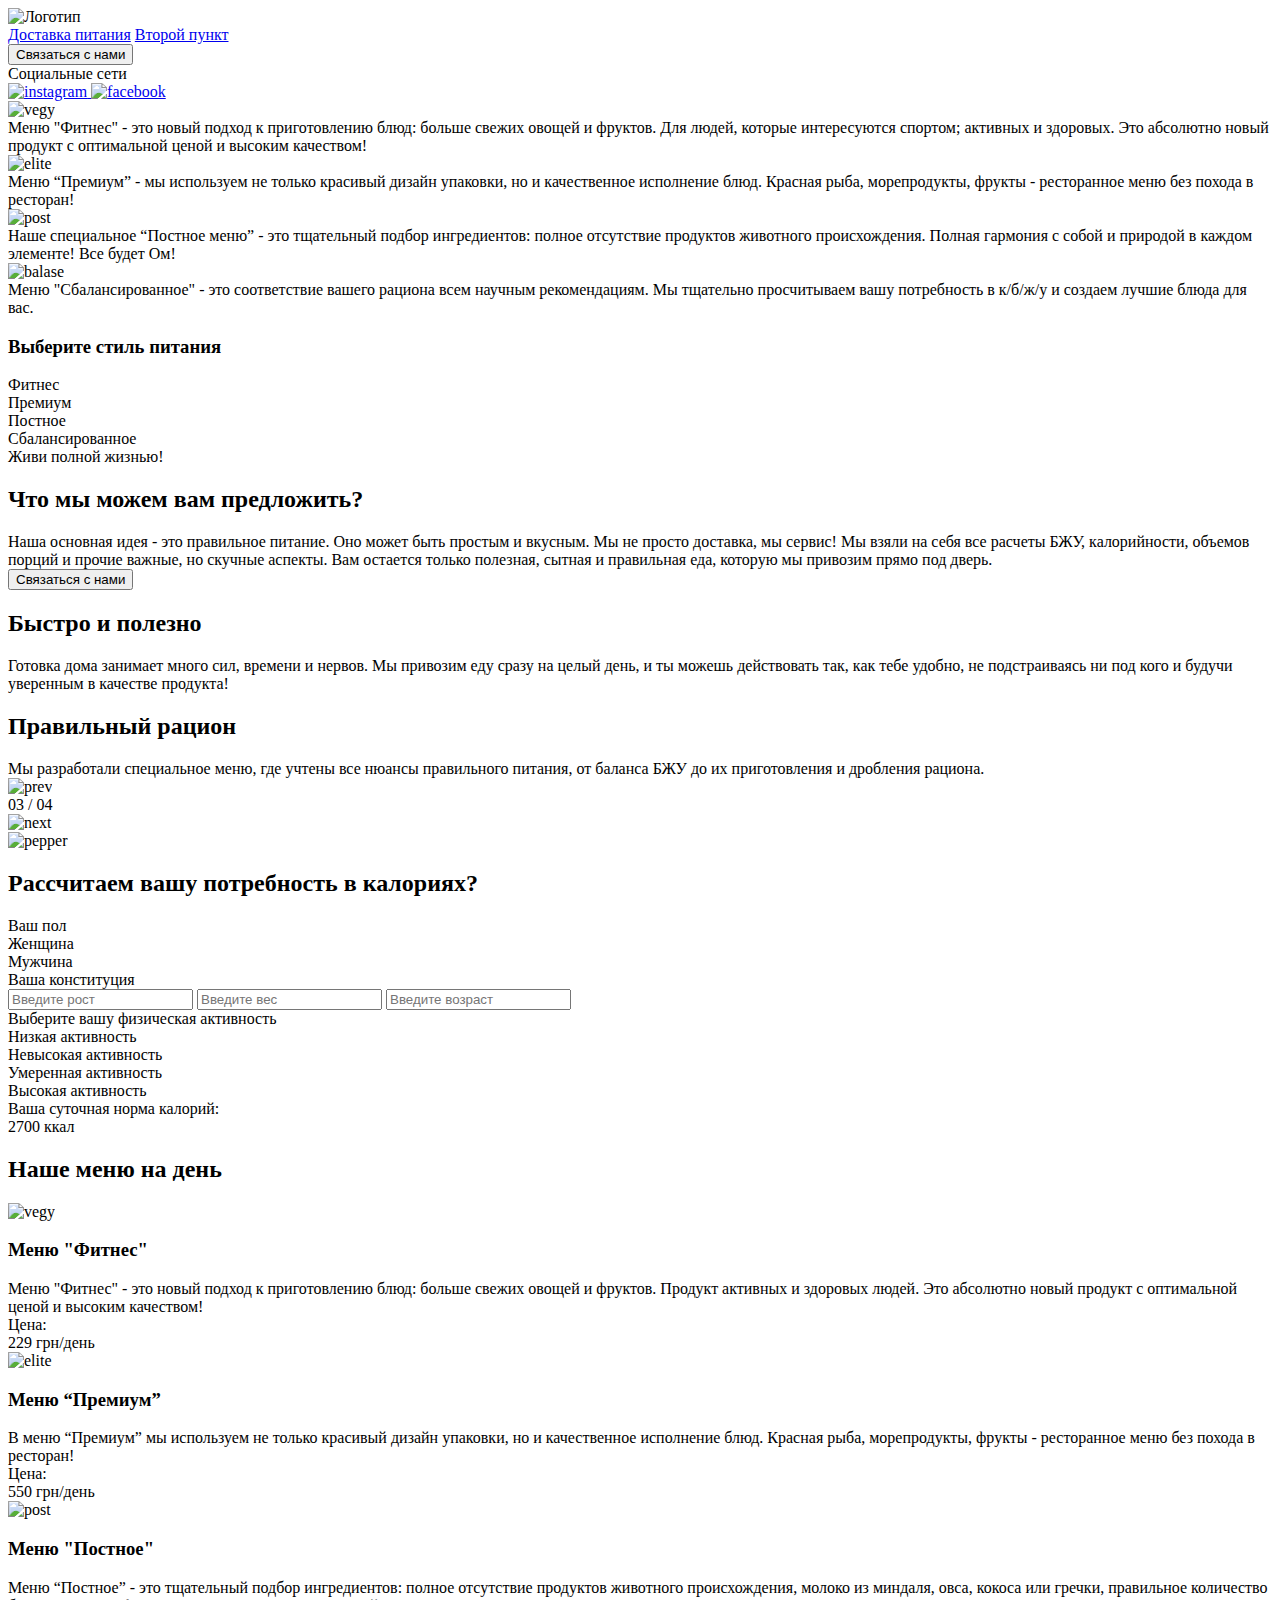
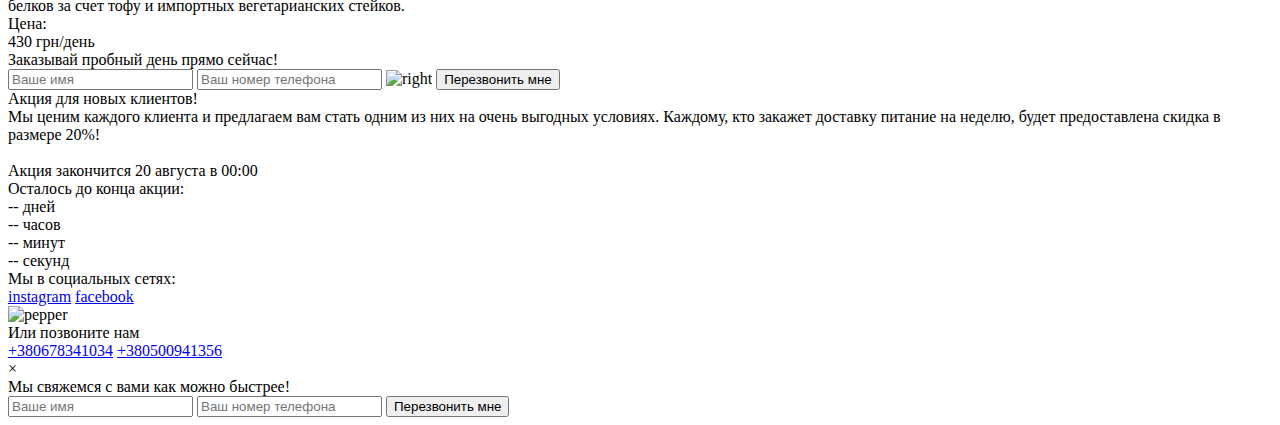
==== food/index.html @ 0ce03bf7 "added timer" ====
<!DOCTYPE html>
<html lang="en">

<head>
    <meta charset="UTF-8">
    <meta name="viewport" content="width=device-width, initial-scale=1.0">
    <title>Food</title>
    <link rel="stylesheet" href="css/style.css">
    <link rel="shortcut icon" href="./icons/veg.svg" type="image/x-icon">
</head>

<body>
    <header class="header">
        <div class="header__left-block">
            <div class="header__logo">
                <img src="icons/logo.svg" alt="Логотип">
            </div>
            <nav class="header__links">
                <a href="#" class="header__link">Доставка питания</a>
                <a href="#" class="header__link">Второй пункт</a>
            </nav>
        </div>
        <div class="header__right-block">
            <button class="btn btn_white">Связаться с нами</button>
        </div>
    </header>
    <div class="sidepanel">
        <div class="sidepanel__text"><span>Социальные сети</span></div>
        <div class="sidepanel__divider"></div>
        <a href="#" class="sidepanel__icon">
            <img src="icons/instagram.svg" alt="instagram">
        </a>
        <a href="#" class="sidepanel__icon">
            <img src="icons/facebook.svg" alt="facebook">
        </a>
    </div>

    <div class="preview">
        <div class="bgc_blue"></div>
        <div class="container">
            <div class="tabcontainer">
                <div class="tabcontent">
                    <img src="img/tabs/vegy.jpg" alt="vegy">
                    <div class="tabcontent__descr">
                        Меню "Фитнес" - это новый подход к приготовлению блюд: больше свежих овощей и фруктов. Для
                        людей, которые интересуются спортом; активных и здоровых. Это абсолютно новый продукт с
                        оптимальной ценой и высоким качеством!
                    </div>
                </div>
                <div class="tabcontent">
                    <img src="img/tabs/elite.jpg" alt="elite">
                    <div class="tabcontent__descr">
                        Меню “Премиум” - мы используем не только красивый дизайн упаковки, но и качественное исполнение
                        блюд. Красная рыба, морепродукты, фрукты - ресторанное меню без похода в ресторан!
                    </div>
                </div>
                <div class="tabcontent">
                    <img src="img/tabs/post.jpg" alt="post">
                    <div class="tabcontent__descr">
                        Наше специальное “Постное меню” - это тщательный подбор ингредиентов: полное отсутствие
                        продуктов животного происхождения. Полная гармония с собой и природой в каждом элементе! Все
                        будет Ом!
                    </div>
                </div>
                <div class="tabcontent">
                    <img src="img/tabs/hamburger.jpg" alt="balase">
                    <div class="tabcontent__descr">
                        Меню "Сбалансированное" - это соответствие вашего рациона всем научным рекомендациям. Мы
                        тщательно просчитываем вашу потребность в к/б/ж/у и создаем лучшие блюда для вас.
                    </div>
                </div>
                <div class="tabheader">
                    <h3>Выберите стиль питания</h3>
                    <div class="tabheader__items">
                        <div class="tabheader__item tabheader__item_active">Фитнес</div>
                        <div class="tabheader__item">Премиум</div>
                        <div class="tabheader__item">Постное</div>
                        <div class="tabheader__item">Сбалансированное</div>
                    </div>
                </div>
            </div>
            <div class="preview__life">Живи полной жизнью!</div>
        </div>
    </div>

    <div class="divider"></div>

    <div class="offer">
        <div class="bgc_y"></div>
        <div class="container">
            <div class="offer__text">
                <h2 class="title">Что мы можем вам предложить?</h2>
                <div class="offer__descr">
                    Наша основная идея - это правильное питание. Оно может быть простым и вкусным. Мы не просто
                    доставка, мы сервис! Мы взяли на себя все расчеты БЖУ, калорийности, объемов порций и прочие важные,
                    но скучные аспекты. Вам остается только полезная, сытная и правильная еда, которую мы привозим прямо
                    под дверь.
                </div>
            </div>
            <div class="offer__action">
                <button class="btn btn_dark">Связаться с нами</button>
            </div>
        </div>
        <div class="container">
            <div class="offer__advantages">
                <h2>Быстро и полезно</h2>
                <div class="offer__advantages-text">
                    Готовка дома занимает много сил, времени и нервов. Мы привозим еду сразу на целый день, и ты можешь
                    действовать так, как тебе удобно, не подстраиваясь ни под кого и будучи уверенным в качестве
                    продукта!
                </div>
                <h2>Правильный рацион</h2>
                <div class="offer__advantages-text">
                    Мы разработали специальное меню, где учтены все нюансы правильного питания, от баланса БЖУ до их
                    приготовления и дробления рациона.
                </div>
            </div>
            <div class="offer__slider">
                <div class="offer__slider-counter">
                    <div class="offer__slider-prev">
                        <img src="icons/left.svg" alt="prev">
                    </div>
                    <span id="current">03</span>
                    /
                    <span id="total">04</span>
                    <div class="offer__slider-next">
                        <img src="icons/right.svg" alt="next">
                    </div>
                </div>
                <div class="offer__slider-wrapper">
                    <div class="offer__slide">
                        <img src="img/slider/pepper.jpg" alt="pepper">
                    </div>
                    <!-- <div class="offer__slide">
                        <img src="img/slider/food-12.jpg" alt="food">
                    </div>
                    <div class="offer__slide">
                        <img src="img/slider/olive-oil.jpg" alt="oil">
                    </div>
                    <div class="offer__slide">
                        <img src="img/slider/paprika.jpg" alt="paprika">
                    </div> -->
                </div>
            </div>
        </div>
    </div>

    <div class="divider"></div>

    <div class="calculating">
        <div class="container">
            <h2 class="title">Рассчитаем вашу потребность в калориях?
            </h2>
            <div class="calculating__field">
                <div class="calculating__subtitle">
                    Ваш пол
                </div>
                <div class="calculating__choose" id="gender">
                    <div class="calculating__choose-item calculating__choose-item_active">Женщина</div>
                    <div class="calculating__choose-item">Мужчина</div>
                </div>

                <div class="calculating__subtitle">
                    Ваша конституция
                </div>
                <div class="calculating__choose calculating__choose_medium">
                    <input type="text" id="height" placeholder="Введите рост" class="calculating__choose-item">
                    <input type="text" id="weight" placeholder="Введите вес" class="calculating__choose-item">
                    <input type="text" id="age" placeholder="Введите возраст" class="calculating__choose-item">
                </div>

                <div class="calculating__subtitle">
                    Выберите вашу физическая активность
                </div>
                <div class="calculating__choose calculating__choose_big">
                    <div id="low" class="calculating__choose-item">Низкая активность </div>
                    <div id="small" class="calculating__choose-item calculating__choose-item_active">Невысокая
                        активность</div>
                    <div id="medium" class="calculating__choose-item">Умеренная активность</div>
                    <div id="high" class="calculating__choose-item">Высокая активность</div>
                </div>

                <div class="calculating__divider"></div>

                <div class="calculating__total">
                    <div class="calculating__subtitle">
                        Ваша суточная норма калорий:
                    </div>
                    <div class="calculating__result">
                        <span>2700</span> ккал
                    </div>
                </div>
            </div>
        </div>
    </div>

    <div class="divider"></div>

    <div class="menu">
        <h2 class="title">Наше меню на день</h2>

        <div class="menu__field">
            <div class="container">
                <div class="menu__item">
                    <img src="img/tabs/vegy.jpg" alt="vegy">
                    <h3 class="menu__item-subtitle">Меню "Фитнес"</h3>
                    <div class="menu__item-descr">Меню "Фитнес" - это новый подход к приготовлению блюд: больше свежих
                        овощей и фруктов. Продукт активных и здоровых людей. Это абсолютно новый продукт с оптимальной
                        ценой и высоким качеством!</div>
                    <div class="menu__item-divider"></div>
                    <div class="menu__item-price">
                        <div class="menu__item-cost">Цена:</div>
                        <div class="menu__item-total"><span>229</span> грн/день</div>
                    </div>
                </div>
                <div class="menu__item">
                    <img src="img/tabs/elite.jpg" alt="elite">
                    <h3 class="menu__item-subtitle">Меню “Премиум”</h3>
                    <div class="menu__item-descr">В меню “Премиум” мы используем не только красивый дизайн упаковки, но
                        и качественное исполнение блюд. Красная рыба, морепродукты, фрукты - ресторанное меню без похода
                        в ресторан!</div>
                    <div class="menu__item-divider"></div>
                    <div class="menu__item-price">
                        <div class="menu__item-cost">Цена:</div>
                        <div class="menu__item-total"><span>550</span> грн/день</div>
                    </div>
                </div>
                <div class="menu__item">
                    <img src="img/tabs/post.jpg" alt="post">
                    <h3 class="menu__item-subtitle">Меню "Постное"</h3>
                    <div class="menu__item-descr">Меню “Постное” - это тщательный подбор ингредиентов: полное отсутствие
                        продуктов животного происхождения, молоко из миндаля, овса, кокоса или гречки, правильное
                        количество белков за счет тофу и импортных вегетарианских стейков. </div>
                    <div class="menu__item-divider"></div>
                    <div class="menu__item-price">
                        <div class="menu__item-cost">Цена:</div>
                        <div class="menu__item-total"><span>430</span> грн/день</div>
                    </div>
                </div>
            </div>
        </div>
    </div>

    <div class="order">
        <div class="container">
            <div class="title">Заказывай пробный день прямо сейчас!</div>
            <form action="#" class="order__form">
                <input required placeholder="Ваше имя" name="name" type="text" class="order__input">
                <input required placeholder="Ваш номер телефона" name="phone" type="phone" class="order__input">
                <img src="icons/right.svg" alt="right">
                <button class="btn btn_dark btn_min">Перезвонить мне</button>
            </form>
        </div>
    </div>

    <div class="divider"></div>

    <div class="promotion">
        <div class="bgc_y"></div>
        <div class="container">
            <div class="promotion__text">
                <div class="title">Акция для новых клиентов!</div>
                <div class="promotion__descr">
                    Мы ценим каждого клиента и предлагаем вам стать одним из них на очень выгодных условиях.
                    Каждому, кто закажет доставку питание на неделю, будет предоставлена скидка в размере
                    <span>20%!</span>
                    <br><br>
                    Акция закончится 20 августа в 00:00
                </div>
            </div>
            <div class="promotion__timer">
                <div class="title">Осталось до конца акции:</div>
                <div class="timer">
                    <div class="timer__block">
                        <span id="days">0</span>
                        дней
                    </div>
                    <div class="timer__block">
                        <span id="hours">0</span>
                        часов
                    </div>
                    <div class="timer__block">
                        <span id="minutes">0</span>
                        минут
                    </div>
                    <div class="timer__block">
                        <span id="seconds">0</span>
                        секунд
                    </div>
                </div>
            </div>
        </div>
    </div>

    <footer class="footer">
        <div class="container">
            <div class="social">
                <div class="subtitle">Мы в социальных сетях:</div>
                <a href="#" class="link">instagram</a>
                <a href="#" class="link">facebook</a>
            </div>
            <div class="pepper">
                <img src="icons/veg.svg" alt="pepper">
            </div>
            <div class="call">
                <div class="subtitle">Или позвоните нам</div>
                <a href="#" class="link">+380678341034</a>
                <a href="#" class="link">+380500941356</a>
            </div>
        </div>
    </footer>

    <div class="modal">
        <div class="modal__dialog">
            <div class="modal__content">
                <form action="#">
                    <div class="modal__close">&times;</div>
                    <div class="modal__title">Мы свяжемся с вами как можно быстрее!</div>
                    <input required placeholder="Ваше имя" name="name" type="text" class="modal__input">
                    <input required placeholder="Ваш номер телефона" name="phone" type="phone" class="modal__input">
                    <button class="btn btn_dark btn_min">Перезвонить мне</button>
                </form>
            </div>
        </div>
    </div>

    <script src="./js/script.js"></script>
</body>

</html>
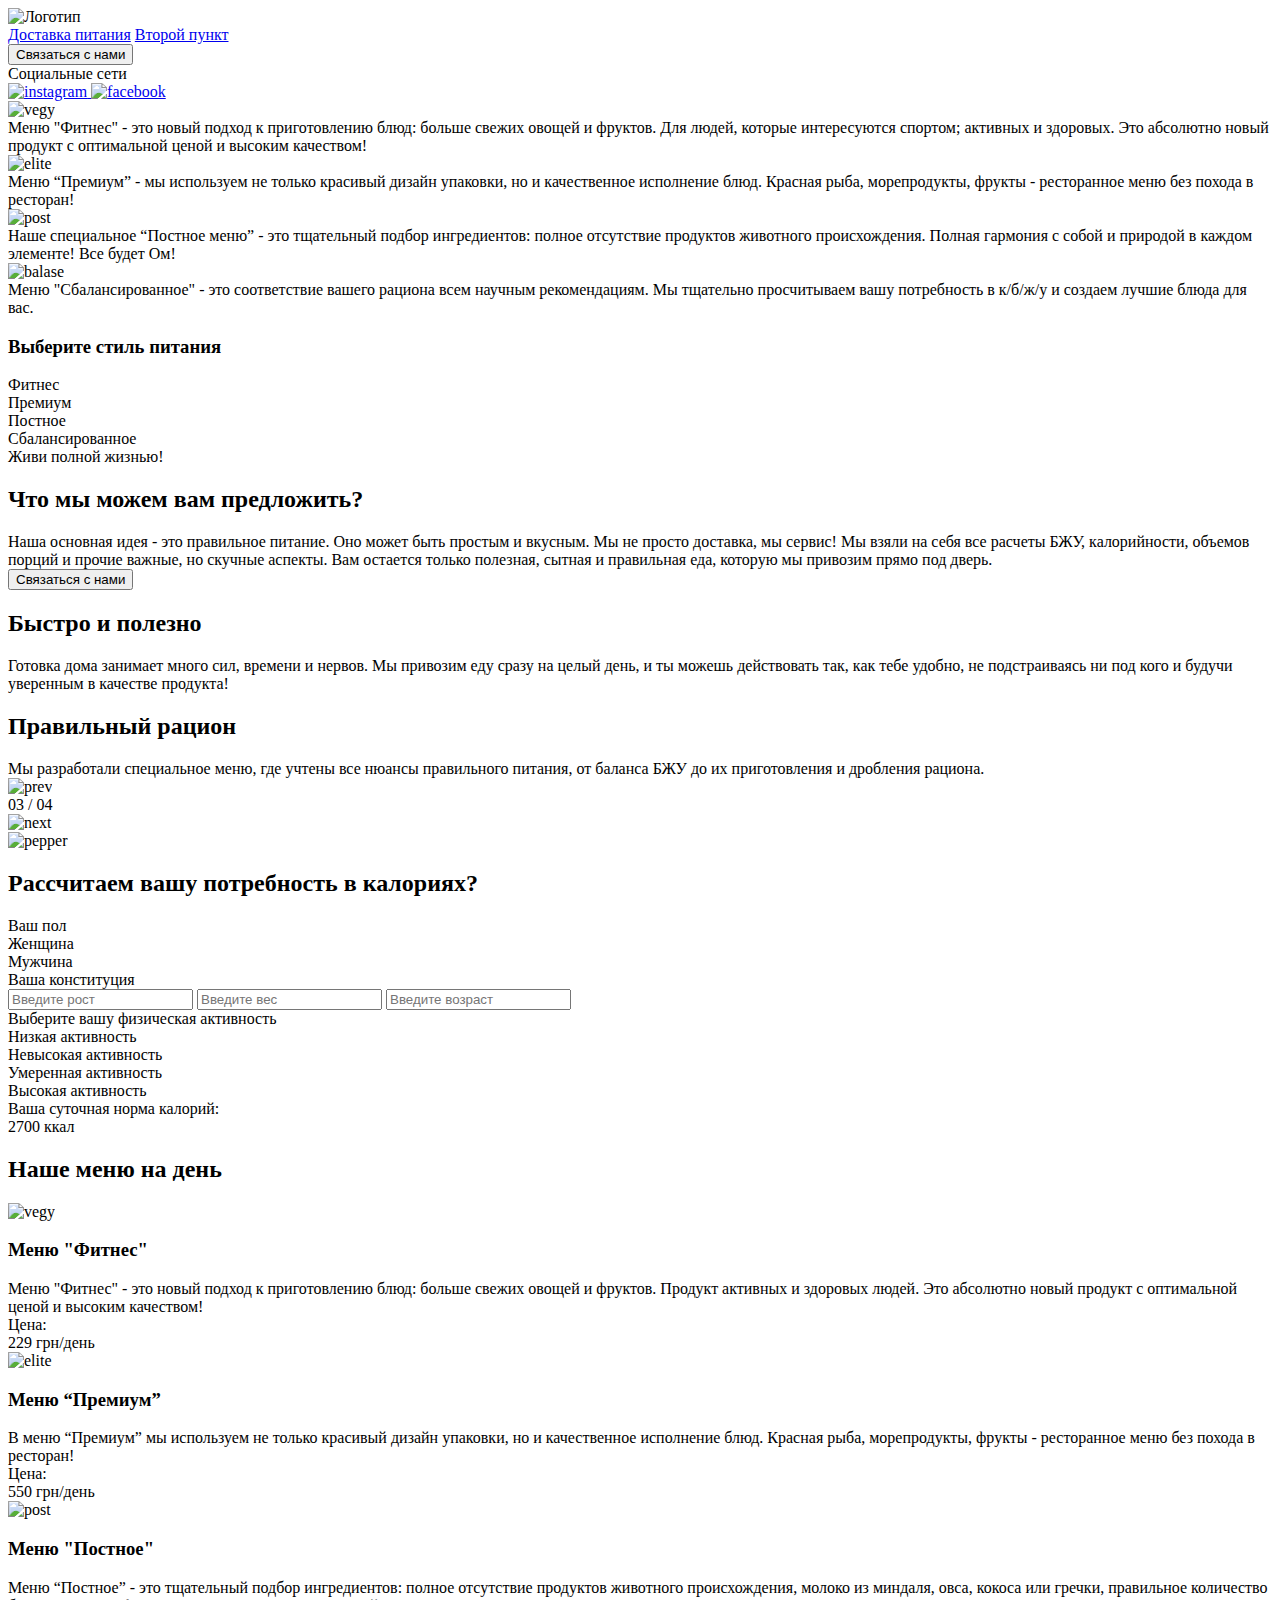
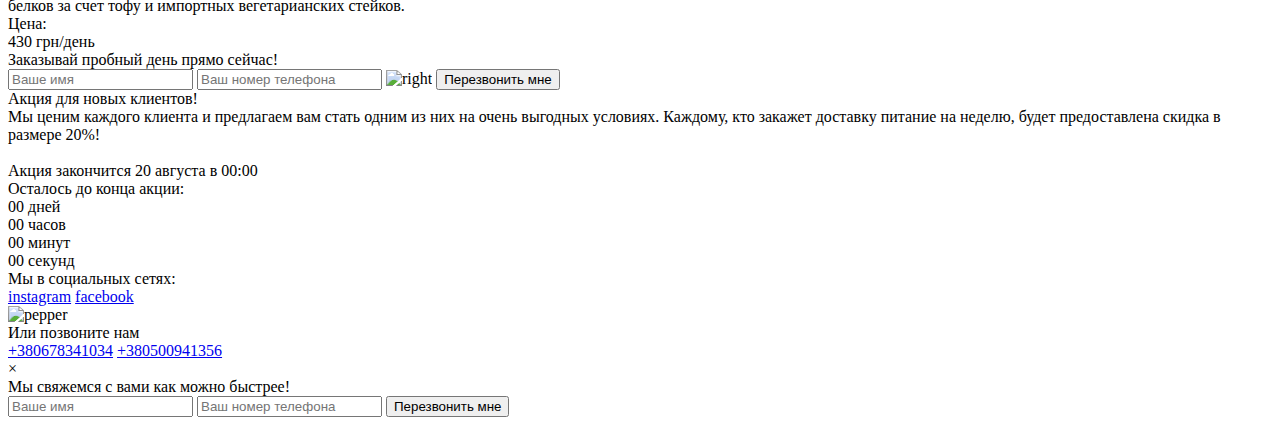
==== commit 54055c23: "upd and add modal window" ====
--- a/food/index.html
+++ b/food/index.html
@@ -21,7 +21,7 @@
             </nav>
         </div>
         <div class="header__right-block">
-            <button class="btn btn_white">Связаться с нами</button>
+            <button class="btn btn_white" data-modal>Связаться с нами</button>
         </div>
     </header>
     <div class="sidepanel">
@@ -98,7 +98,7 @@
                 </div>
             </div>
             <div class="offer__action">
-                <button class="btn btn_dark">Связаться с нами</button>
+                <button class="btn btn_dark" data-modal>Связаться с нами</button>
             </div>
         </div>
         <div class="container">
@@ -314,7 +314,7 @@
         <div class="modal__dialog">
             <div class="modal__content">
                 <form action="#">
-                    <div class="modal__close">&times;</div>
+                    <div class="modal__close" data-closeModal>&times;</div>
                     <div class="modal__title">Мы свяжемся с вами как можно быстрее!</div>
                     <input required placeholder="Ваше имя" name="name" type="text" class="modal__input">
                     <input required placeholder="Ваш номер телефона" name="phone" type="phone" class="modal__input">
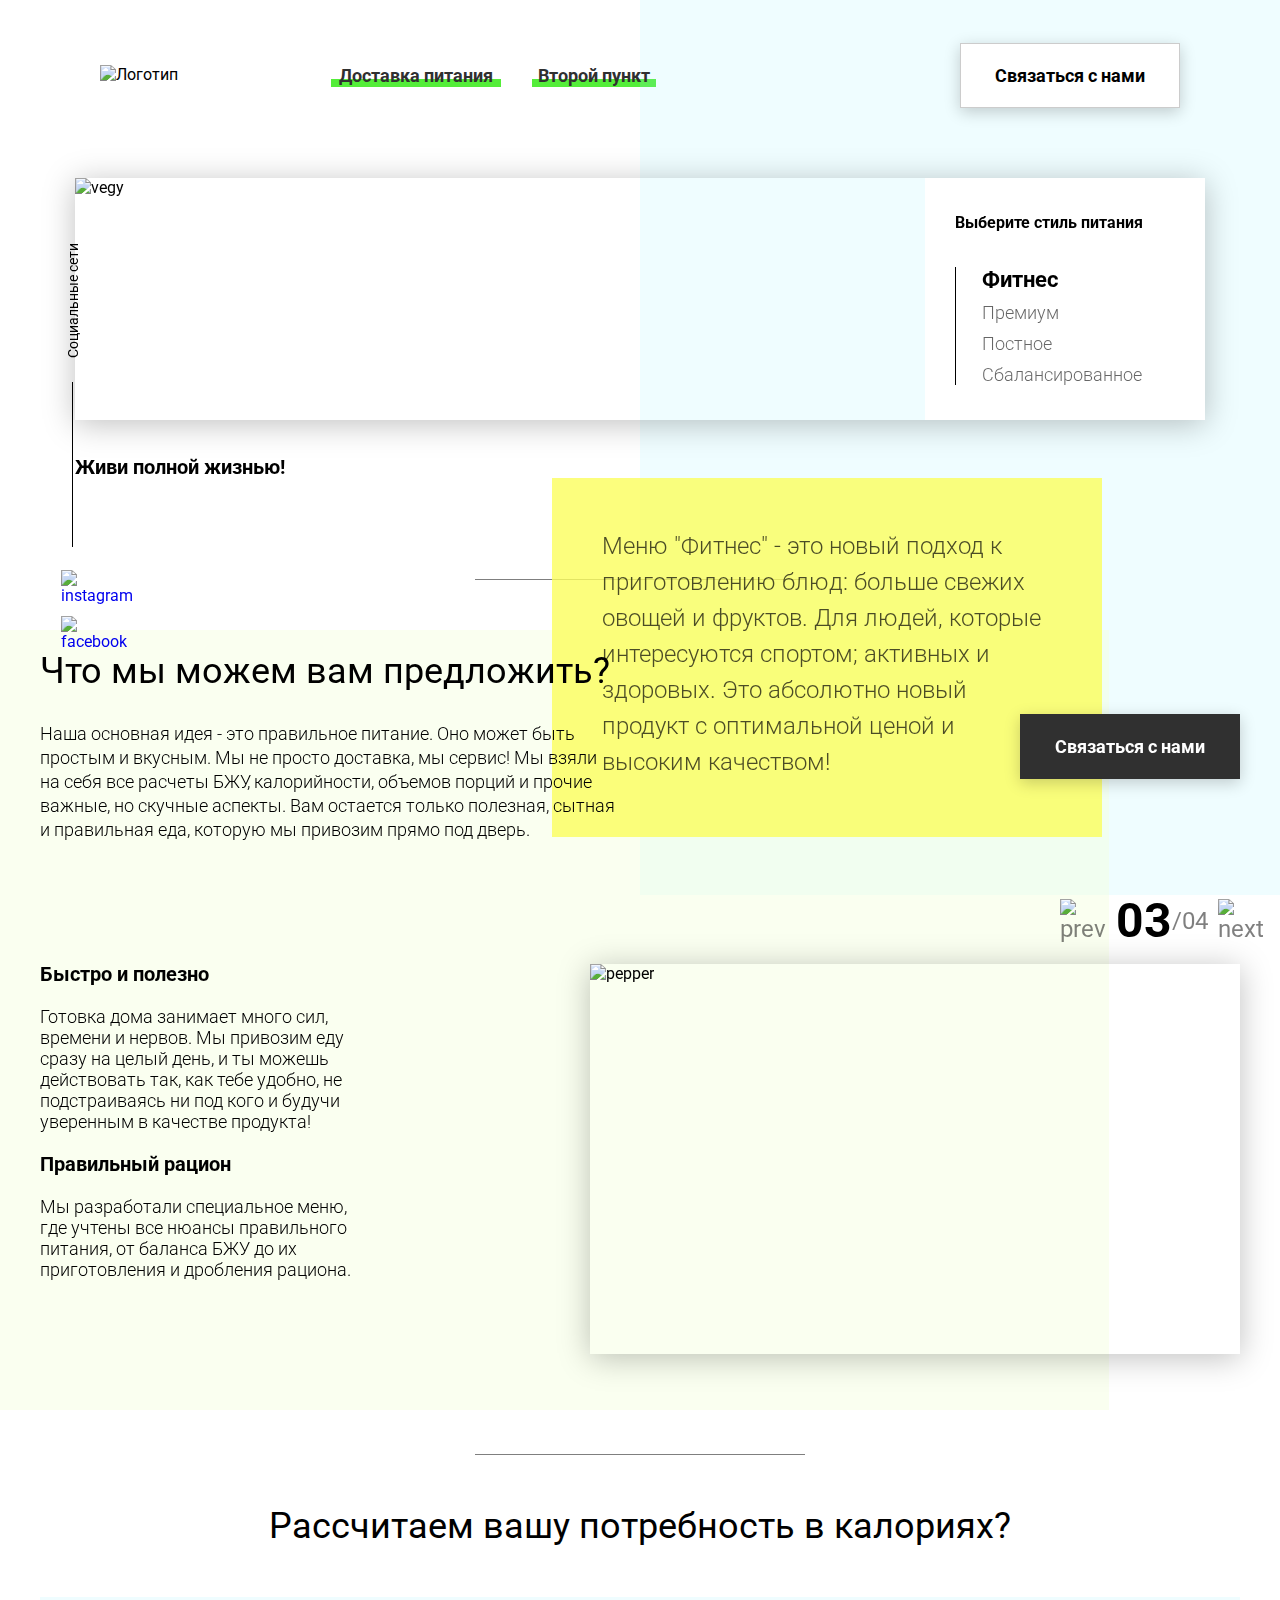
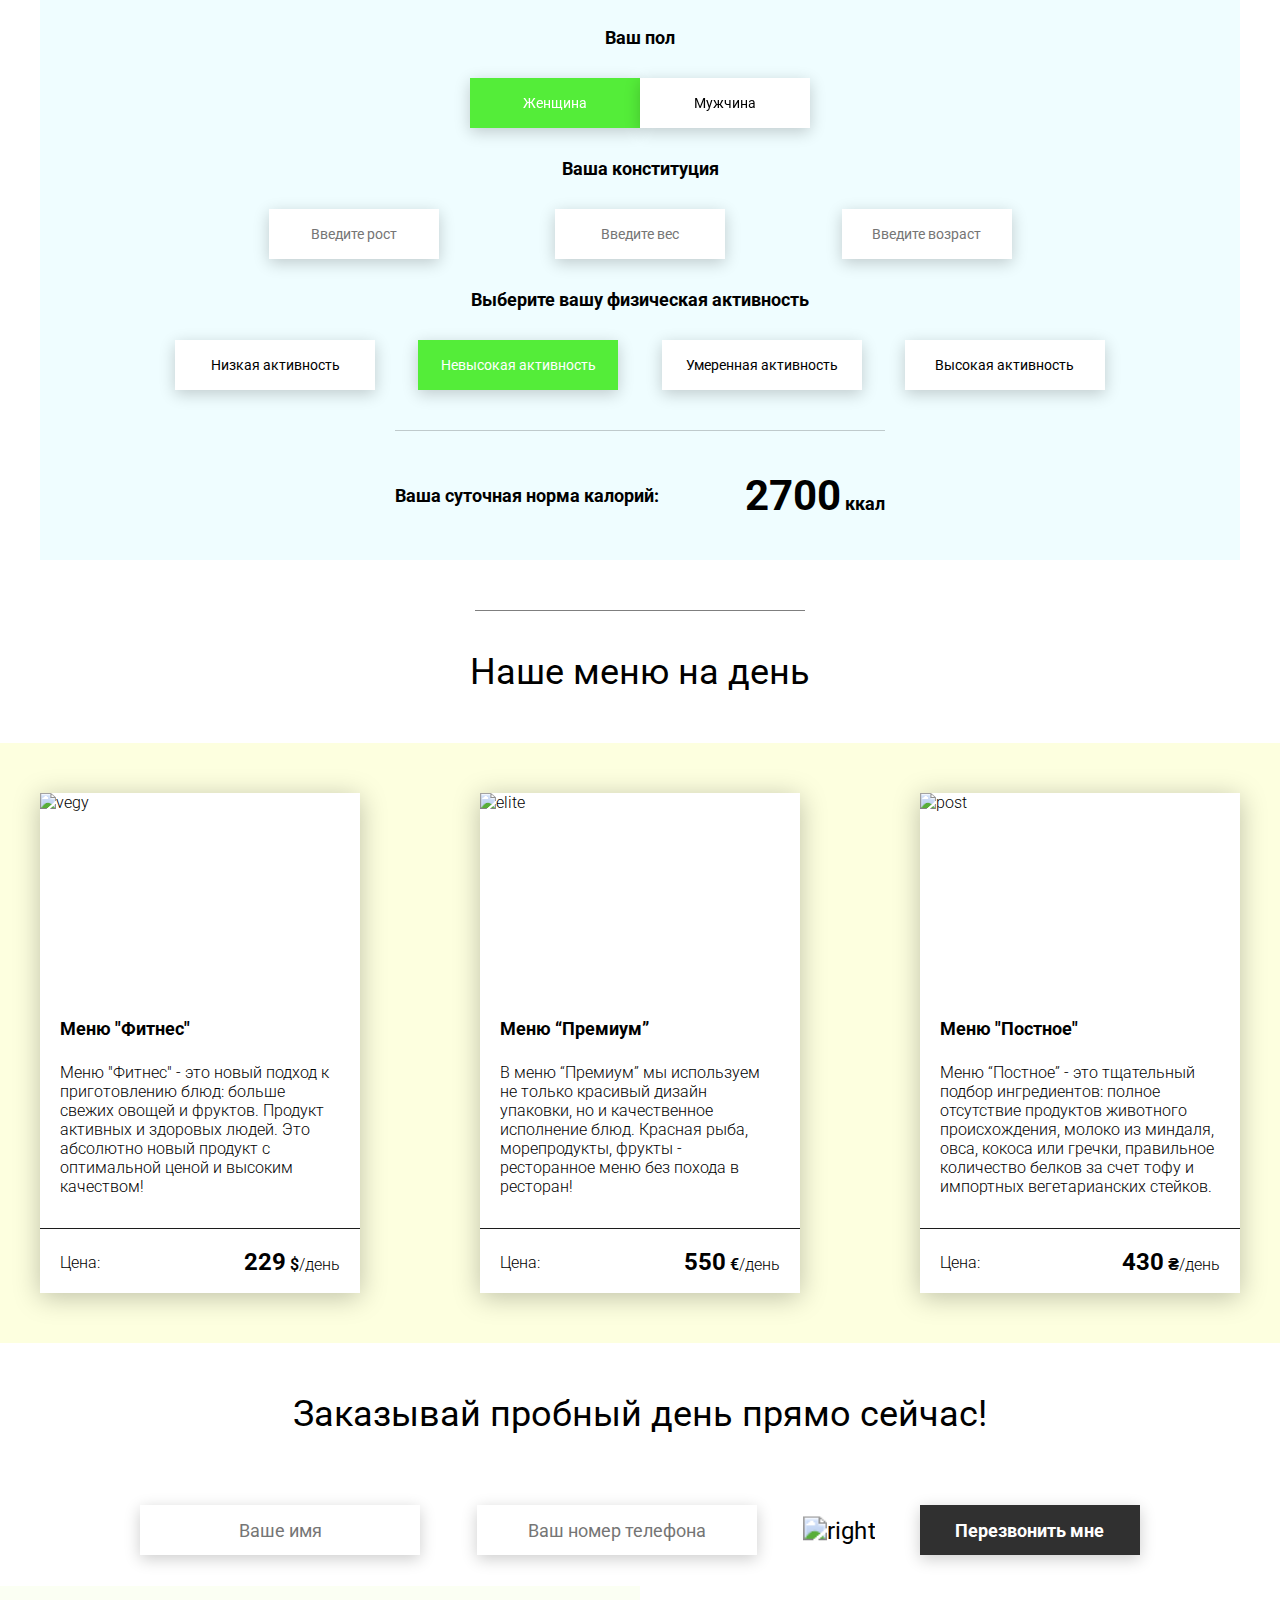
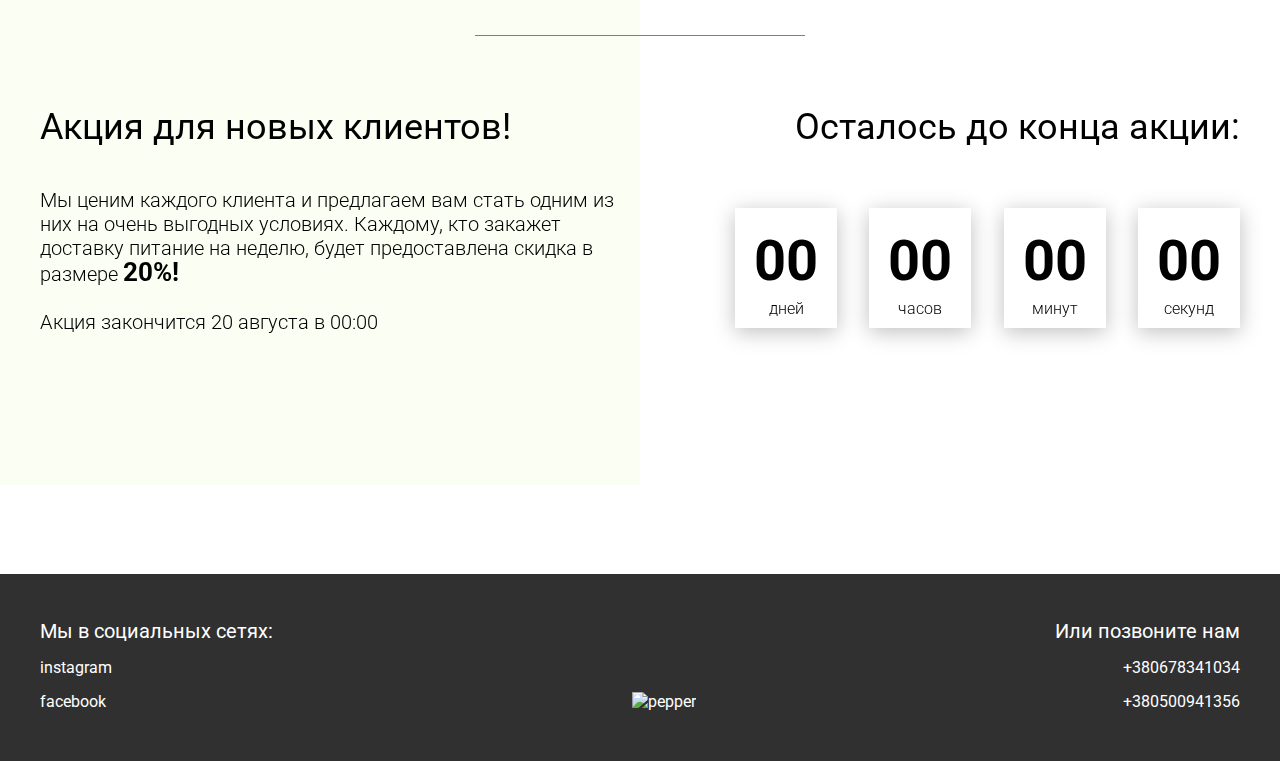
==== commit 18267279: "add card" ====
--- a/food/index.html
+++ b/food/index.html
@@ -200,44 +200,7 @@
         <h2 class="title">Наше меню на день</h2>
 
         <div class="menu__field">
-            <div class="container">
-                <div class="menu__item">
-                    <img src="img/tabs/vegy.jpg" alt="vegy">
-                    <h3 class="menu__item-subtitle">Меню "Фитнес"</h3>
-                    <div class="menu__item-descr">Меню "Фитнес" - это новый подход к приготовлению блюд: больше свежих
-                        овощей и фруктов. Продукт активных и здоровых людей. Это абсолютно новый продукт с оптимальной
-                        ценой и высоким качеством!</div>
-                    <div class="menu__item-divider"></div>
-                    <div class="menu__item-price">
-                        <div class="menu__item-cost">Цена:</div>
-                        <div class="menu__item-total"><span>229</span> грн/день</div>
-                    </div>
-                </div>
-                <div class="menu__item">
-                    <img src="img/tabs/elite.jpg" alt="elite">
-                    <h3 class="menu__item-subtitle">Меню “Премиум”</h3>
-                    <div class="menu__item-descr">В меню “Премиум” мы используем не только красивый дизайн упаковки, но
-                        и качественное исполнение блюд. Красная рыба, морепродукты, фрукты - ресторанное меню без похода
-                        в ресторан!</div>
-                    <div class="menu__item-divider"></div>
-                    <div class="menu__item-price">
-                        <div class="menu__item-cost">Цена:</div>
-                        <div class="menu__item-total"><span>550</span> грн/день</div>
-                    </div>
-                </div>
-                <div class="menu__item">
-                    <img src="img/tabs/post.jpg" alt="post">
-                    <h3 class="menu__item-subtitle">Меню "Постное"</h3>
-                    <div class="menu__item-descr">Меню “Постное” - это тщательный подбор ингредиентов: полное отсутствие
-                        продуктов животного происхождения, молоко из миндаля, овса, кокоса или гречки, правильное
-                        количество белков за счет тофу и импортных вегетарианских стейков. </div>
-                    <div class="menu__item-divider"></div>
-                    <div class="menu__item-price">
-                        <div class="menu__item-cost">Цена:</div>
-                        <div class="menu__item-total"><span>430</span> грн/день</div>
-                    </div>
-                </div>
-            </div>
+            <div class="container"></div>
         </div>
     </div>
 
--- a/food/css/style.css
+++ b/food/css/style.css
@@ -0,0 +1 @@
+@import url(https://fonts.googleapis.com/css?family=Roboto:300,400,700&display=swap&subset=cyrillic-ext);*{box-sizing:border-box;margin:0;padding:0;font-family:Roboto,sans-serif}a{text-decoration:none}.btn{width:220px;height:65px;display:flex;justify-content:center;align-items:center;background-color:#fff;font-size:18px;font-weight:700;border:1px solid rgba(0,0,0,.2);box-shadow:0 4px 15px rgba(0,0,0,.2);cursor:pointer;transition:.3s all;outline:0}.btn_white{background-color:#fff}.btn_dark{background-color:#303030;color:#fff;border:none}.btn_min{height:50px}.btn:hover{box-shadow:0 4px 30px rgba(0,0,0,.3)}.container{max-width:1200px;margin:0 auto}.divider{width:330px;height:1px;margin:0 auto;background-color:rgba(0,0,0,.5)}.title{font-size:36px;font-weight:400}.header{display:flex;justify-content:space-between;align-items:center;height:150px;padding:0 100px}.header__left-block{display:flex;justify-content:space-between;min-width:550px}.header__logo{max-width:170px}.header__logo img{width:100%}.header__links{display:flex;align-items:center}.header__link{position:relative;margin-right:45px;font-weight:700;font-size:18px;color:#303030}.header__link:after{content:'';position:absolute;display:block;width:110%;left:-5%;bottom:-1px;z-index:-1;height:8px;background:#54ed39}.header__link:last-child{margin-right:0}.sidepanel{position:fixed;left:60px;top:240px;height:400px;width:25px;display:flex;flex-direction:column;justify-content:space-between;align-items:center}.sidepanel__text{width:120px;height:120px;font-size:14px}.sidepanel__text span{display:flex;transform:rotate(-90deg) translateX(-50px)}.sidepanel__divider{width:1px;height:165px;background-color:#000}.sidepanel__icon{width:24px;height:24px}.sidepanel__icon img{width:100%}.preview{padding:28px 0 100px 0;position:relative}.preview__life{font-weight:700;font-size:20px;margin-left:35px;margin-top:35px}.bgc_blue{position:absolute;right:0;top:-155px;width:50vw;height:900px;background:rgba(146,242,255,.15);z-index:-1}.tabcontainer{display:flex;width:1130px;margin:0 auto;box-shadow:0 4px 30px rgba(0,0,0,.25)}.tabcontent{width:850px;position:relative}.tabcontent img{width:100%;height:100%;object-fit:cover}.tabcontent__descr{position:absolute;top:300px;right:-177px;width:550px;height:359px;background:rgba(251,254,93,.8);padding:50px;font-size:24px;font-weight:300;line-height:36px;color:rgba(0,0,0,.7)}.tabheader{width:280px;padding:35px 30px;background-color:#fff}.tabheader h3{font-weight:700;font-size:16px}.tabheader__items{margin-top:35px;padding-left:26px;border-left:1px solid #000}.tabheader__item{font-weight:700;font-size:18px;font-weight:300;margin-top:10px;color:rgba(0,0,0,.6);cursor:pointer;transition:.3s all}.tabheader__item_active{color:#000;font-size:22px;font-weight:700}.offer{padding:70px 0 100px 0;position:relative}.offer .container{display:flex;justify-content:space-between}.offer .bgc_y{position:absolute;width:1109px;height:780px;background:rgba(243,255,222,.45);z-index:-1;top:50px}.offer__text{width:580px}.offer__descr{font-size:18px;margin-top:30px;font-weight:300;line-height:24px}.offer__action{display:flex;align-items:center;justify-content:flex-end}.offer__advantages{width:330px;margin-top:50px}.offer__advantages h2{font-weight:700;font-size:20px;margin-top:20px}.offer__advantages h2:first-child{margin-top:70px}.offer__advantages-text{margin-top:20px;font-size:18px;font-weight:300;line-height:21px}.offer__slider{width:650px;margin-top:50px;display:flex;flex-direction:column;align-items:flex-end}.offer__slider-counter{display:flex;width:180px;align-items:center;font-size:24px;color:rgba(0,0,0,.5)}.offer__slider-wrapper{width:100%;margin-top:15px;box-shadow:0 4px 30px rgba(0,0,0,.25)}.offer__slider-prev{margin-right:10px;cursor:pointer}.offer__slider-next{margin-left:10px;cursor:pointer}.offer__slider #current{font-size:48px;font-weight:700;color:#000}.offer__slide{width:100%;height:390px}.offer__slide img{width:100%;height:100%;object-fit:cover}.calculating{padding:50px 0}.calculating .title{text-align:center}.calculating__field{width:100%;margin-top:50px;background:rgba(146,242,255,.15);padding:30px 0 40px 0}.calculating__subtitle{text-align:center;font-size:18px;font-weight:700;margin-top:30px}.calculating__subtitle:first-child{margin-top:0}.calculating #gender:after{content:'';position:absolute;top:50%;transform:translateY(-50%);display:block;width:16px;height:16px;background:url(../icons/switch.svg) center center/cover no-repeat}.calculating__choose{position:relative;display:flex;margin-top:30px;justify-content:center}.calculating__choose-item{display:flex;align-items:center;justify-content:center;width:170px;height:50px;padding:0 10px;background:#fff;box-shadow:0 4px 15px rgba(0,0,0,.2);border:none;text-align:center;font-size:14px;cursor:pointer;outline:0;transition:.3s all}.calculating__choose-item_active{color:#fff;background-color:#54ed39}.calculating__choose_medium{width:743px;justify-content:space-between;margin:30px auto 0 auto}.calculating__choose_big{width:930px;justify-content:space-between;margin:30px auto 0 auto}.calculating__choose_big .calculating__choose-item{width:200px}.calculating__divider{width:490px;height:1px;margin:40px auto;background-color:rgba(0,0,0,.2)}.calculating__total{width:490px;margin:0 auto;display:flex;justify-content:space-between;align-items:center}.calculating__result{font-size:18px;font-weight:700}.calculating__result span{font-size:42px}.menu{padding:40px 0 50px 0}.menu .container{display:flex;justify-content:space-between;align-items: center;}.menu .title{text-align:center}.menu__field{margin-top:50px;padding:50px 0;width:100%;background:rgba(249,254,126,.25)}.menu__item{display: flex; flex-direction: column; justify-content: space-between; width:320px; height: 500px; background:#fff;box-shadow:0 4px 25px rgba(0,0,0,.25);font-size:16px;font-weight:300;transition: all .2s ease;}.menu__item:hover{transform: scale(1.05);}.menu__item img{width:100%;height:200px;object-fit:cover}.menu__item-subtitle{font-weight:700;font-size:18px; margin-top: -40px; padding: 0px 20px}.menu__item-descr{height: 100px; margin-top: -40px; padding: 0px 20px;}.menu__item-divider{height: 1px; background-color: #1c1c1c;}.menu__item-price{display: flex; justify-content: space-between; padding: 0px 20px; align-items: center; margin-top: -45px}.menu__item-price span{font-size:24px;font-weight:700}.menu__item-price span:nth-child(2){font-size:16px;font-weight: 600;}.order{padding-bottom:80px}.order .title{text-align:center}.order__form{margin-top:70px;padding:0 100px;display:flex;justify-content:space-between;align-items:center}.order__form img{transform:scale(1.5)}.order__input{width:280px;height:50px;background:#fff;box-shadow:0 4px 15px rgba(0,0,0,.2);border:none;font-size:18px;text-align:center;padding:0 20px;outline:0}.promotion{padding:70px 0 240px 0;position:relative}.promotion .container{display:flex}.promotion .bgc_y{position:absolute;width:50%;height:499px;background:rgba(243,255,222,.35);z-index:-1;top:-50px;left:0}.promotion__text{width:50%}.promotion__descr{margin-top:40px;font-size:20px;line-height:24px;font-weight:300}.promotion__descr span{font-weight:700;font-size:26px}.promotion__timer{width:50%}.promotion__timer .title{text-align:right}.promotion__timer .timer{margin-top:60px;padding-left:95px;display:flex;justify-content:space-between;align-items:center}.promotion__timer .timer__block{width:102px;height:120px;background:#fff;box-shadow:0 4px 20px rgba(0,0,0,.25);font-size:16px;font-weight:300;text-align:center}.promotion__timer .timer__block span{display:block;margin-top:20px;margin-bottom:5px;font-size:56px;font-weight:700}.footer{min-height:180px;background-color:#303030;padding:45px 0 50px 0;color:#fff}.footer .container{height:100%;display:flex;justify-content:space-between;align-items:flex-end}.footer .subtitle{font-size:20px}.footer .link{display:block;margin-top:15px;font-size:16px;color:#fff}.footer .call{text-align:right}.modal{position:fixed;top:0;left:0;z-index:1050;display:none;width:100%;height:100%;overflow:hidden;background-color:rgba(0,0,0,.5)}.modal__dialog{max-width:500px;margin:40px auto}.modal__content{position:relative;width:100%;padding:40px;background-color:#fff;border:1px solid rgba(0,0,0,.2);border-radius:4px;max-height:80vh;overflow-y:auto}.modal__close{position:absolute;top:8px;right:14px;font-size:30px;color:#000;opacity:.5;font-weight:700;border:none;background-color:transparent;cursor:pointer}.modal__title{text-align:center;font-size:22px;text-transform:uppercase}.modal__input{display:block;margin:20px auto 20px auto;width:280px;height:50px;background:#fff;box-shadow:0 4px 15px rgba(0,0,0,.2);border:none;font-size:18px;text-align:center;padding:0 20px;outline:0}.modal .btn{display:block;width:280px;margin:0 auto}.hide{display: none}.show{display: block}.fade {animation-name: fade;animation-duration: 1s;}@keyframes fade{from{opacity: 0.1;}to{opacity: 1;}